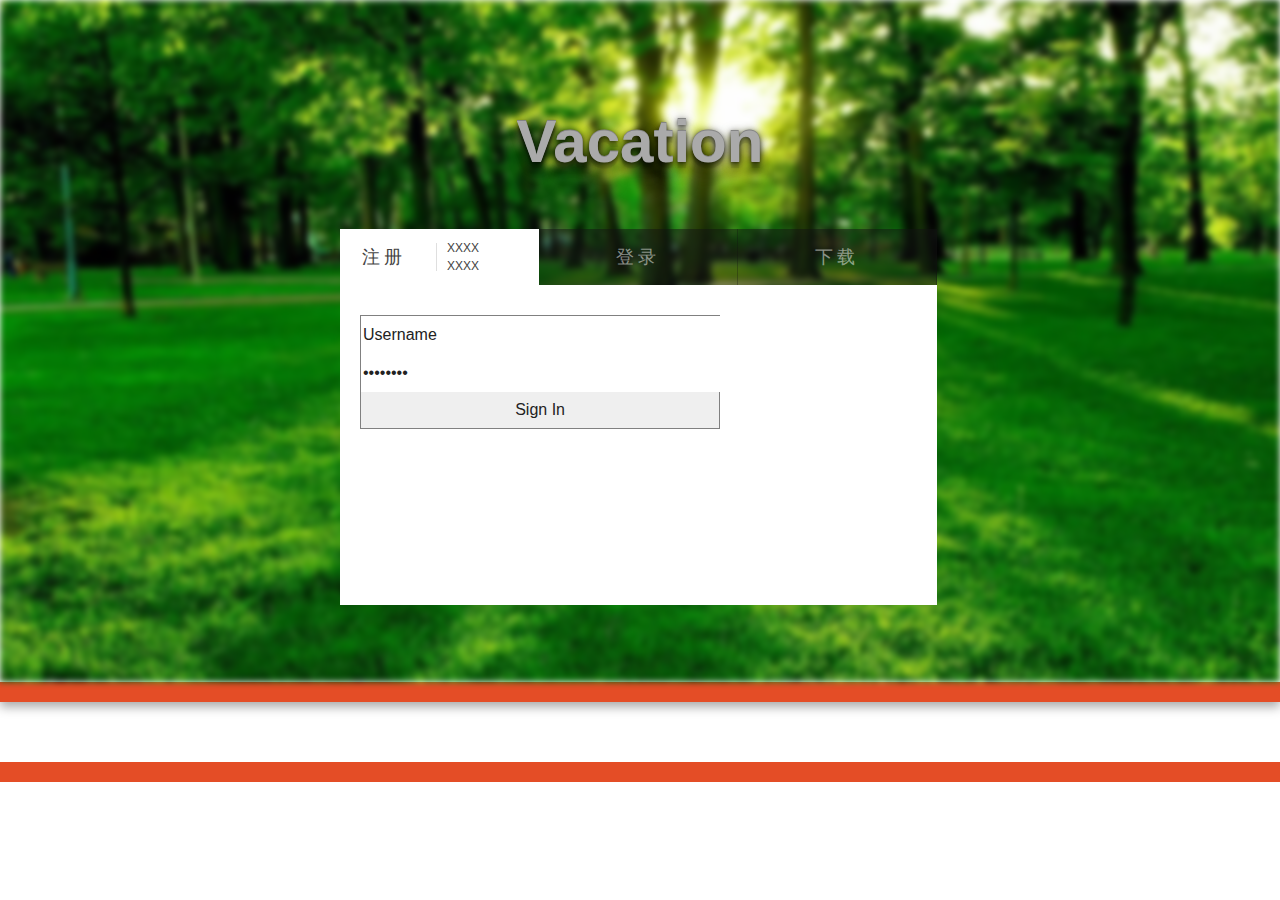
==== login.html @ 7de81071 "sync code 2015-3-31 18:24" ====
<!DOCTYPE html>
<!--[if lt IE 7]>      <html class="no-js lt-ie9 lt-ie8 lt-ie7"> <![endif]-->
<!--[if IE 7]>         <html class="no-js lt-ie9 lt-ie8"> <![endif]-->
<!--[if IE 8]>         <html class="no-js lt-ie9"> <![endif]-->
<!--[if gt IE 8]><!-->
<html class="no-js">
<!--<![endif]-->

<head>
    <meta charset="utf-8">
    <meta http-equiv="X-UA-Compatible" content="IE=edge,chrome=1">
    <title></title>
    <meta name="description" content="">
    <meta name="viewport" content="width=device-width, initial-scale=1">

    <link rel="stylesheet" href="resources/css/normalize.css">
    <link rel="stylesheet" href="resources/css/main.css">
    <link rel="stylesheet" href="resources/css/base.css">

    <script src="js/libs/modernizr-2.6.2-respond-1.1.0.min.js"></script>
</head>

<body>
    <!--[if lt IE 7]>
        <p class="browsehappy">You are using an <strong>outdated</strong> browser. Please <a href="http://browsehappy.com/">upgrade your browser</a> to improve your experience.</p>
    <![endif]-->

    <div class="header-container" id="header-container">
        <header class="clearfix">
            <div id="m-bg-header" class="focuspoint bg-filter" 
                data-focus-x="0" data-focus-y="0" data-image-w="1000" data-image-h="625" >
                <img src="resources/img/header/1.jpg" alt="" />
            </div>
        </header>
        <div id="" class="m-wraper">
            <div class="m-logo">
                <h1 class="gradient-3d-text"><span>Vacation</span></h1>
            </div>
            <div class="m-region">
                <div class="m-links clearfix">
                    <a href="##" class="m-link crt">
                        <span class="regtext">注册</span>
                        <span class="regad">
                            <i class="m-sep">&nbsp;</i>
                            <span>
                                <i>XXXX</i>
                                <i>XXXX</i>
                            </span>
                            <em class="m-icon">&nbsp;</em>
                        </span>
                    </a>
                    <a href="##" class="m-link">登录</a>
                    <a href="##" class="m-link">下载</a>
                </div>
                <div id="" class="m-re-form">
                    <div class="m-login">
                        <form name="login" action="javascript:void(0);" method="post">
                            <fieldset class="clearfix">
                                <div class="m-input"><span class="fontawesome-user"></span>
                                    <input type="text" value="Username" onBlur="if(this.value == '') this.value = 'Username'" onFocus="if(this.value == 'Username') this.value = ''" required>
                                </div>
                                <div class="m-input"><span class="fontawesome-lock"></span>
                                    <input type="password" value="Password" onBlur="if(this.value == '') this.value = 'Password'" onFocus="if(this.value == 'Password') this.value = ''" required>
                                </div>
                                <div class="m-input">
                                    <input type="submit" value="Sign In">
                                </div>
                            </fieldset>
                        </form>
                    </div>
                </div>
            </div>
        </div>
    </div>

    <div class="main-container">
        <div class="main wrapper clearfix">
    
           

        </div>
        <!-- #main -->
    </div>
    <!-- #main-container -->

    <div class="footer-container">
        <footer class="wrapper">
            <h3>footer</h3>
        </footer>
    </div>

    <script src="js/libs/jquery-1.11.1.js"></script>
    <script>
        window.jQuery || document.write('<script src="js/libs/jquery-1.11.1.js"><\/script>')
    </script>
    <script src="js/plugins.js"></script>
    <script src="js/application.js"></script>
    <script>
        (function($) {
            $(document).ready(function() {
                $('.focuspoint').focusPoint();
            });

            $(".m-region .m-link").click(function(){
                var _link = $(this);
                _link.siblings().removeClass("crt").end().addClass("crt");

            });
        }(jQuery));
    </script>

    <!-- Google Analytics: change UA-XXXXX-X to be your site's ID. -->
    <!--
    <script>
    (function(b, o, i, l, e, r) {
        b.GoogleAnalyticsObject = l;
        b[l] || (b[l] =
            function() {
                (b[l].q = b[l].q || []).push(arguments)
            });
        b[l].l = +new Date;
        e = o.createElement(i);
        r = o.getElementsByTagName(i)[0];
        e.src = '//www.google-analytics.com/analytics.js';
        r.parentNode.insertBefore(e, r)
    }(window, document, 'script', 'ga'));
    ga('create', 'UA-XXXXX-X');
    ga('send', 'pageview');
    </script>
    -->
</body>

</html>
---- resources/css/main.css ----
body {
    scrollbar-arrow-color: #000;
    /*三角箭头的颜色*/
    
    scrollbar-face-color: #fff;
    /*立体滚动条的颜色（包括箭头部分的背景色）*/
    
    scrollbar-3dlight-color: #ccc;
    /*立体滚动条亮边的颜色*/
    
    scrollbar-highlight-color: #fff;
    /*滚动条的高亮颜色（左阴影？）*/
    
    scrollbar-shadow-color: #000;
    /*立体滚动条阴影的颜色*/
    
    scrollbar-darkshadow-color: #666;
    /*立体滚动条外阴影的颜色*/
    
    scrollbar-track-color: #999;
    /*立体滚动条背景颜色*/
    
    scrollbar-base-color: #000;
    /*滚动条的基色*/
}
/*---滚动条默认显示样式--*/

::-webkit-scrollbar-thumb {
    background-color: #ccc;
    -webkit-border-radius: 4px;
    border: 2px solid #fff;
}
/*---鼠标点击滚动条显示样式--*/

::-webkit-scrollbar-thumb:hover {
    background-color: #aaa;
}
/*---滚动条大小--*/

::-webkit-scrollbar {
    width: 8px;
}
/*---滚动框背景样式--*/

::-webkit-scrollbar-track-piece {
    background-color: #fff;
    -webkit-border-radius: 0;
}

html, button, input, select, textarea {
    color: #222;
}
html {
    font-size: 1em;
    line-height: 1.4;
}
::-moz-selection {
    background: #b3d4fc;
    text-shadow: none;
}
::selection {
    background: #b3d4fc;
    text-shadow: none;
}
hr {
    display: block;
    height: 1px;
    border: 0;
    border-top: 1px solid #ccc;
    margin: 1em 0;
    padding: 0;
}
audio, canvas, img, video {
    vertical-align: middle;
}
fieldset {
    border: 0;
    margin: 0;
    padding: 0;
}
textarea {
    resize: vertical;
}
.browsehappy {
    margin: 0.2em 0;
    background: #ccc;
    color: #000;
    padding: 0.2em 0;
}
/* ===== Initializr Styles ==================================================
   ========================================================================== */

body {
    font: 16px/26px Helvetica, Helvetica Neue, Arial;
    /*-webkit-backface-visibility: hidden;*/
    -webkit-perspective: 1000;
}
.wrapper {
    width: 90%;
    margin: 0 5%;
}
/* ===================
    ALL: Orange Theme
   =================== */

.header-container {
    border-bottom: 20px solid #e44d26;
}
.footer-container, .main aside {
    border-top: 20px solid #e44d26;
}
.header-container, .footer-container, .main aside {
    background: transparent;
}
.title {
    color: white;
}
/* ==============
    MOBILE: Menu
   ============== */

nav ul {
    margin: 0;
    padding: 0;
}
nav a {
    display: block;
    margin-bottom: 10px;
    padding: 15px 0;
    text-align: center;
    text-decoration: none;
    font-weight: bold;
    color: white;
    background: #e44d26;
}
nav a:hover, nav a:visited {
    color: white;
}
nav a:hover {
    text-decoration: underline;
}
/* ==============
    MOBILE: Main
   ============== */

.main {
    padding: 30px 0;
}
.main article h1 {
    font-size: 2em;
}
.main aside {
    color: white;
    padding: 0px 5% 10px;
}
.footer-container footer {
    color: white;
    padding: 20px 0;
}
/* ===============
    ALL: IE Fixes
   =============== */

.ie7 .title {
    padding-top: 20px;
}
/* ==========================================================================
   Author's custom styles
   ========================================================================== */
/* ==========================================================================
   Media Queries
   ========================================================================== */

@media only screen and (min-width: 480px) {
    /* ====================
    INTERMEDIATE: Menu
   ==================== */
    
    nav a {
        float: left;
        width: 27%;
        margin: 0 1.7%;
        padding: 25px 2%;
        margin-bottom: 0;
    }
    nav li:first-child a {
        margin-left: 0;
    }
    nav li:last-child a {
        margin-right: 0;
    }
    /* ========================
    INTERMEDIATE: IE Fixes
   ======================== */
    
    nav ul li {
        display: inline;
    }
    .oldie nav a {
        margin: 0 0.7%;
    }
}
@media only screen and (min-width: 768px) {
    /* ====================
    WIDE: CSS3 Effects
   ==================== */
    
    .header-container, .main aside {
        -webkit-box-shadow: 0 5px 10px #aaa;
        -moz-box-shadow: 0 5px 10px #aaa;
        box-shadow: 0 5px 10px #aaa;
    }
    /* ============
    WIDE: Menu
   ============ */
    
    .title {
        float: left;
    }
    nav {
        float: right;
        width: 38%;
    }
    /* ============
    WIDE: Main
   ============ */
    
    .main article {
        float: left;
        width: 57%;
    }
    .main aside {
        float: right;
        width: 28%;
    }
}
@media only screen and (min-width: 1140px) {
    /* ===============
    Maximal Width
   =============== */
    
    .wrapper {
        width: 1026px;
        /* 1140px - 10% for margins */
        
        margin: 0 auto;
    }
}
/* ==========================================================================
   Helper classes
   ========================================================================== */

.ir {
    background-color: transparent;
    border: 0;
    overflow: hidden;
    *text-indent: -9999px;
}
.ir:before {
    content: "";
    display: block;
    width: 0;
    height: 150%;
}
.hidden {
    display: none !important;
    visibility: hidden;
}
.visuallyhidden {
    border: 0;
    clip: rect(0 0 0 0);
    height: 1px;
    margin: -1px;
    overflow: hidden;
    padding: 0;
    position: absolute;
    width: 1px;
}
.visuallyhidden.focusable:active, .visuallyhidden.focusable:focus {
    clip: auto;
    height: auto;
    margin: 0;
    overflow: visible;
    position: static;
    width: auto;
}
.invisible {
    visibility: hidden;
}
.clearfix:before, .clearfix:after {
    content: " ";
    display: table;
}
.clearfix:after {
    clear: both;
}
.clearfix {
    *zoom: 1;
}
/* ==========================================================================
   Print styles
   ========================================================================== */

@media print {
    * {
        background: transparent !important;
        color: #000 !important;
        box-shadow: none !important;
        text-shadow: none !important;
    }
    a, a:visited {
        text-decoration: underline;
    }
    a[href]:after {
        content: " (" attr(href) ")";
    }
    abbr[title]:after {
        content: " (" attr(title) ")";
    }
    .ir a:after, a[href^="javascript:"]:after, a[href^="#"]:after {
        content: "";
    }
    pre, blockquote {
        border: 1px solid #999;
        page-break-inside: avoid;
    }
    thead {
        display: table-header-group;
    }
    tr, img {
        page-break-inside: avoid;
    }
    img {
        max-width: 100% !important;
    }
    @page {
        margin: 0.5cm;
    }
    p, h2, h3 {
        orphans: 3;
        widows: 3;
    }
    h2, h3 {
        page-break-after: avoid;
    }
}
---- resources/css/base.css ----
.gradient-3d-text{position:relative;font-family:"Arial",sans-serif;font-size:60px;text-align:center;font-weight:bold;color:#aaa}.gradient-3d-text :after{content:'';position:absolute;display:block;top:0;left:0;height:100%;width:100%}.gradient-3d-text span{text-shadow:0 -1px 0 #858585,0 1px 10px rgba(0,0,0,0.6),0 6px 1px rgba(0,0,0,0.1),0 0 5px rgba(0,0,0,0.2),0 1px 3px rgba(0,0,0,0.3),0 3px 5px rgba(0,0,0,0.2),0 7px 10px rgba(0,0,0,0.25),0 15px 10px rgba(0,0,0,0.2),0 25px 15px rgba(0,0,0,0.15)}#m-bg-header{height:682px;width:100%;max-height:none;max-width:none;overflow:hidden;margin:0;position:relative}#m-bg-header img{position:absolute;left:0;top:0;margin:0;display:block;width:auto;height:auto;min-width:100%;min-height:100%;max-height:none;max-width:none}.bg-filter{-webkit-filter:blur(3px);-moz-filter:blur(3px);-o-filter:blur(3px);-ms-filter:blur(3px);filter:blur(3px)}.m-wraper{position:absolute;width:100%;left:0;top:10%}.m-logo{height:100px;margin:0 auto}.m-region{width:600px;margin:0 auto;position:relative}.m-region .regtext{width:84px;margin-right:8px;text-align:right}.m-region .regad{position:relative;zoom:1;width:102px;font-size:12px;letter-spacing:0;line-height:18px;text-align:left;float:right;padding:10px 0}.m-region .regad span{float:left}.m-region .regad span i{float:left;width:100%;font-weight:normal}.m-region i{font-style:normal}.m-links .crt{color:#444 !important;background:#fff !important;border-color:#fff !important}.m-links .m-link{float:left;width:198px;height:56px;text-align:center;font-size:18px;letter-spacing:4px;line-height:56px;background-color:#111;background-color:rgba(17,17,17,0.5);color:#fff;color:rgba(255,255,255,0.5);border-right:1px solid #111;border-right:1px solid rgba(17,17,17,0.3)}.m-links .m-link:hover{color:#fff}.m-sep{float:left;width:10px;height:28px;margin-top:4px;border-left:1px solid #666;opacity:.2;filter:alpha(opacity=20)}.m-re-form{position:relative;width:597px;height:320px;background-color:#fff}.m-re-form .m-login{position:relative;width:60%;height:60%;margin:auto 0;padding:30px 20px}.m-re-form .m-login .m-input{height:36px;width:100%;margin:0 0;border:1px #808080 solid}.m-re-form .m-login .m-input input{height:100%;width:100%;border:0}
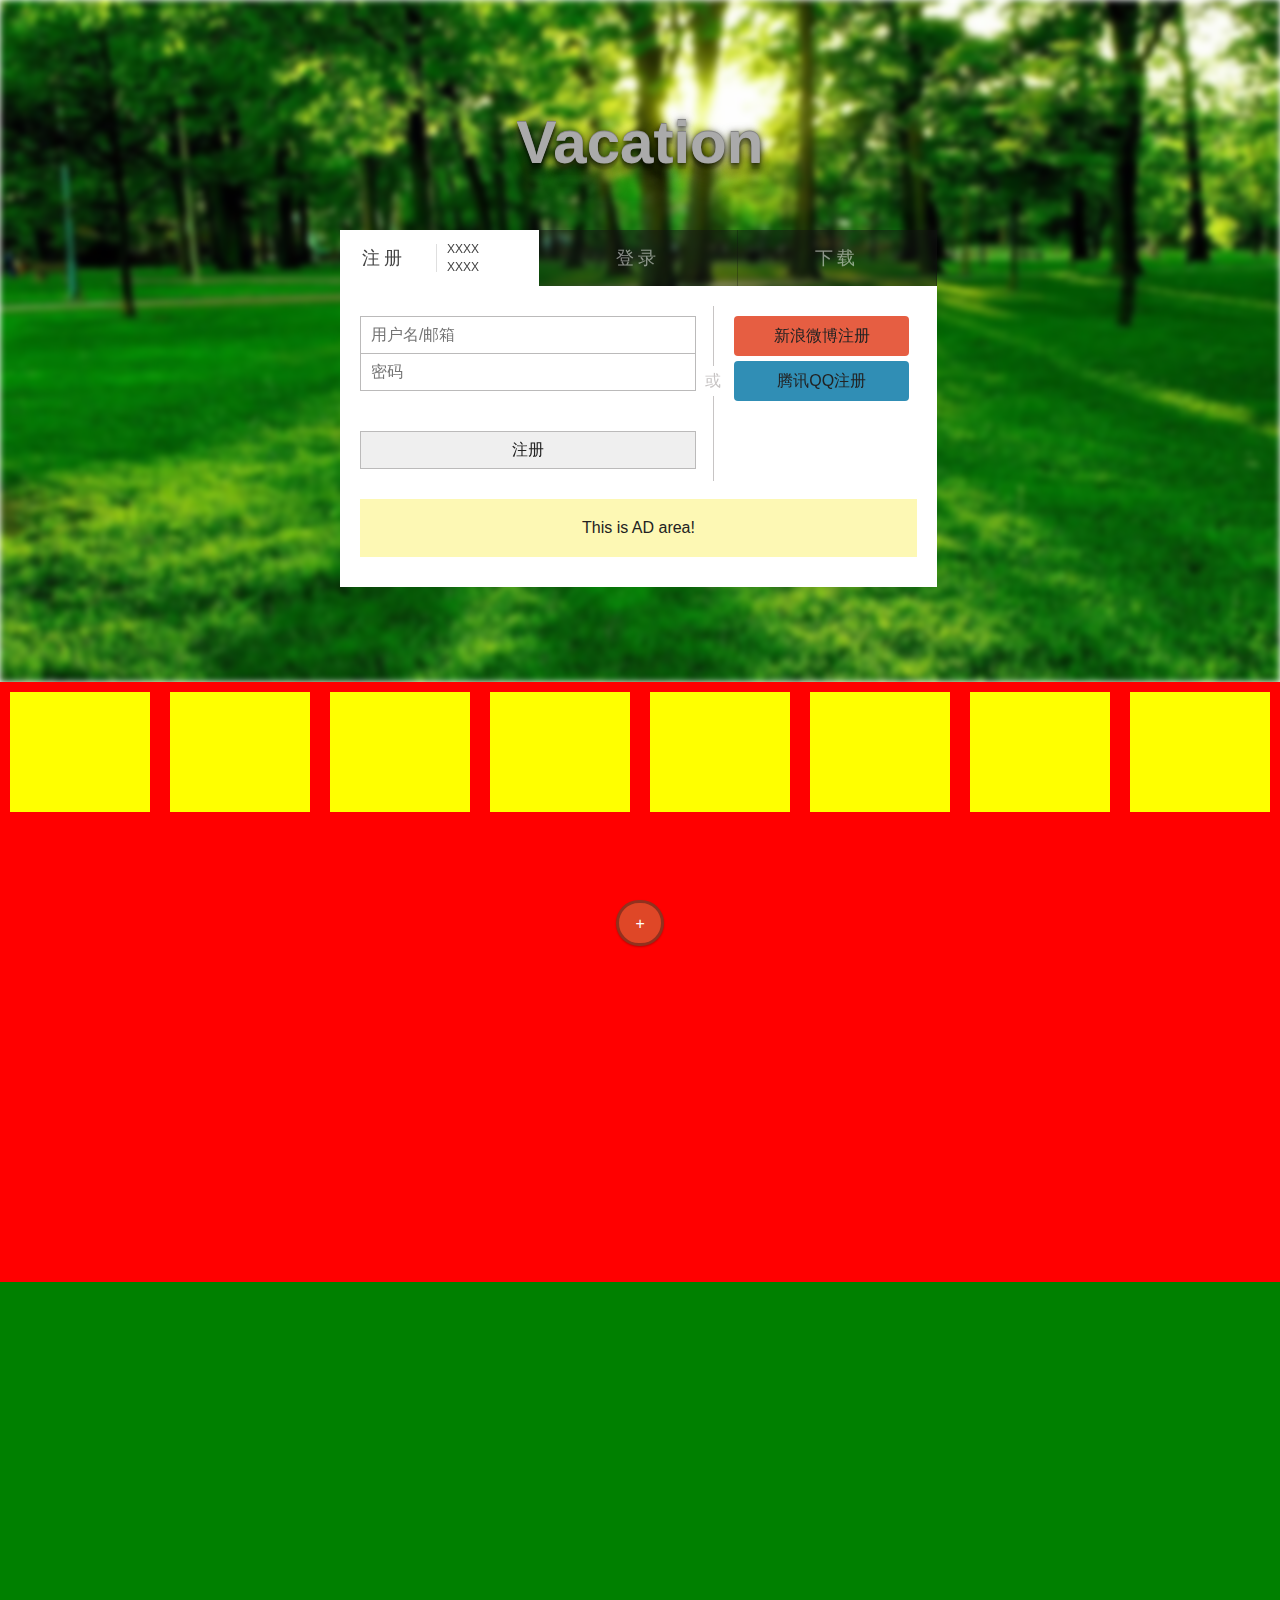
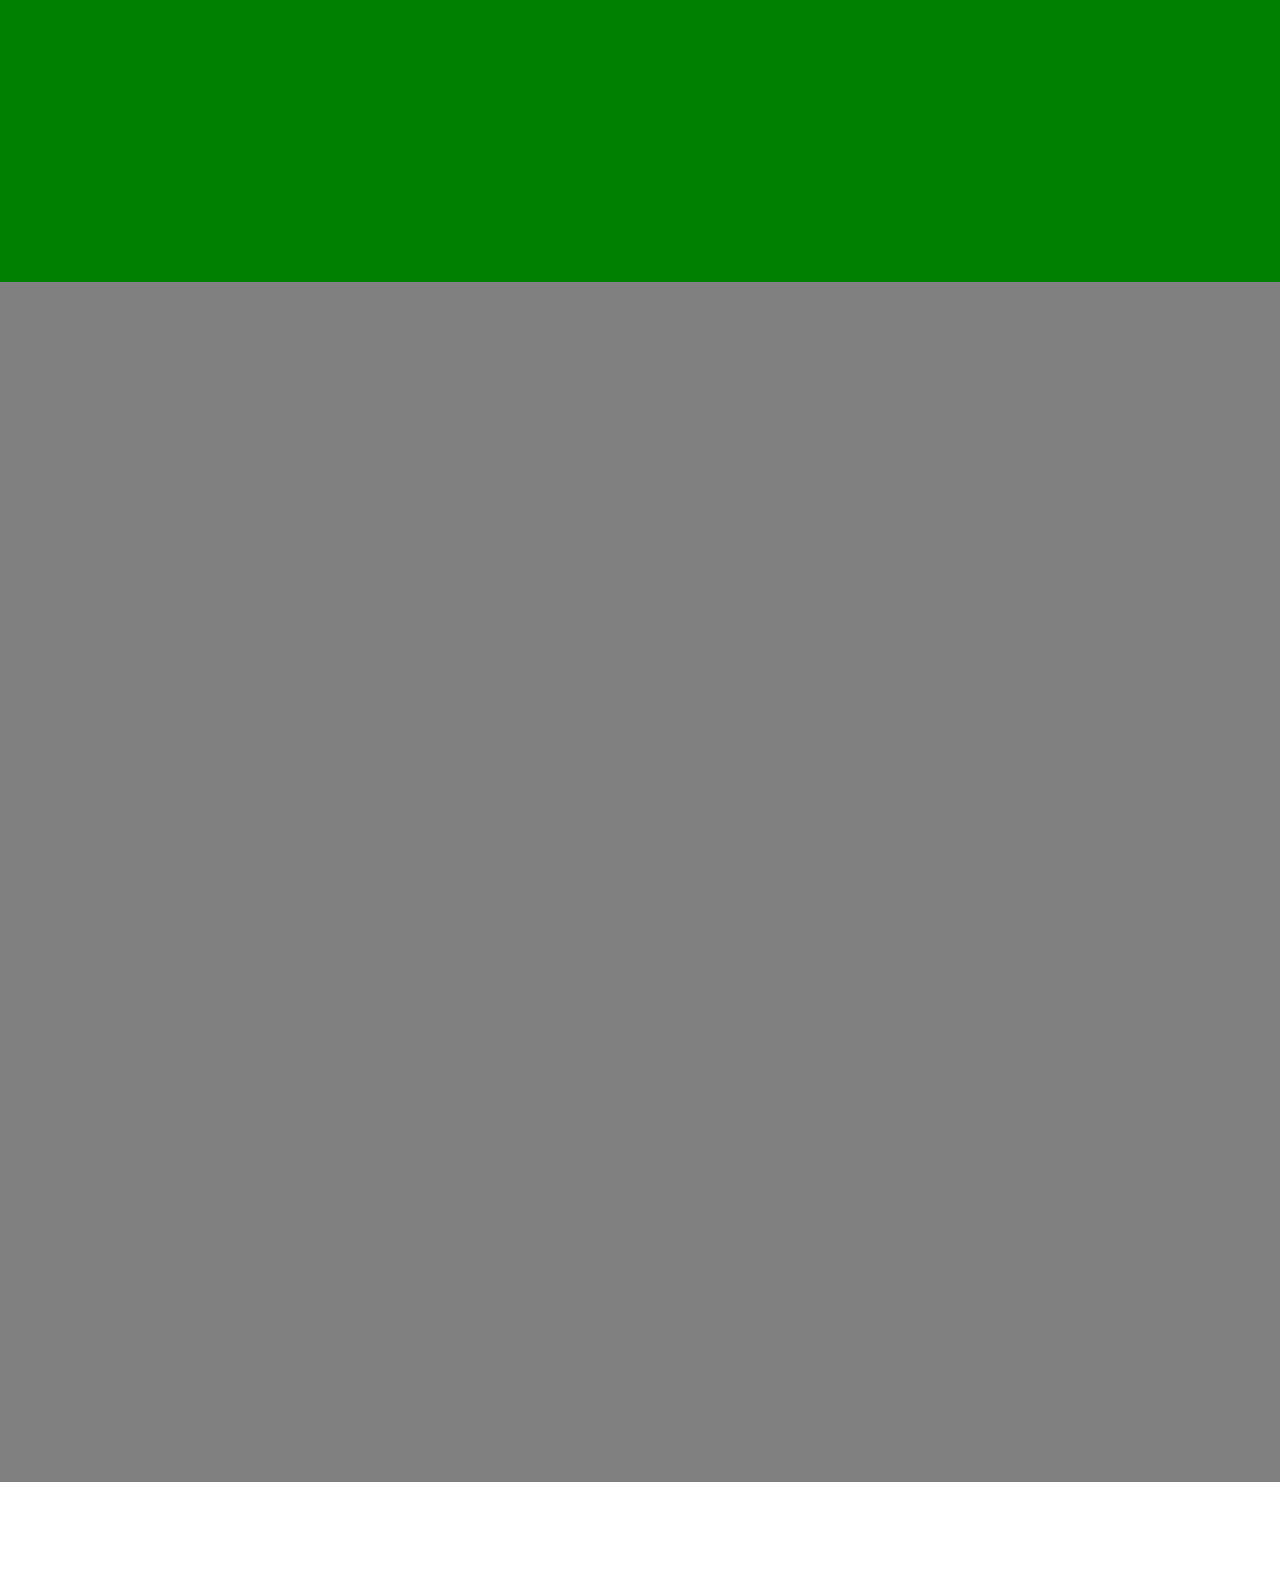
==== commit 76d02525: "sync code" ====
--- a/login.html
+++ b/login.html
@@ -24,72 +24,200 @@
     <!--[if lt IE 7]>
         <p class="browsehappy">You are using an <strong>outdated</strong> browser. Please <a href="http://browsehappy.com/">upgrade your browser</a> to improve your experience.</p>
     <![endif]-->
-
-    <div class="header-container" id="header-container">
-        <header class="clearfix">
-            <div id="m-bg-header" class="focuspoint bg-filter" 
-                data-focus-x="0" data-focus-y="0" data-image-w="1000" data-image-h="625" >
-                <img src="resources/img/header/1.jpg" alt="" />
-            </div>
-        </header>
-        <div id="" class="m-wraper">
-            <div class="m-logo">
-                <h1 class="gradient-3d-text"><span>Vacation</span></h1>
-            </div>
-            <div class="m-region">
-                <div class="m-links clearfix">
-                    <a href="##" class="m-link crt">
-                        <span class="regtext">注册</span>
-                        <span class="regad">
-                            <i class="m-sep">&nbsp;</i>
-                            <span>
-                                <i>XXXX</i>
-                                <i>XXXX</i>
+    <!--loading start-->
+    <div id="m-loading" class="transitionlayer">
+        <div id="loader-wrapper" class="bg-filter"></div>
+        <div class="loader">
+            <div class="line"></div>
+            <div class="line"></div>
+            <div class="line"></div>
+            <div class="line"></div>
+            <div class="line"></div>
+            <div class="line"></div>
+            <div class="subline"></div>
+            <div class="subline"></div>
+            <div class="subline"></div>
+            <div class="subline"></div>
+            <div class="subline"></div>
+            <div class="loader-circle-1"><div class="loader-circle-2"></div></div>
+            <div class="needle"></div>
+            <div class="loading">Loading</div>
+        </div>
+    </div>
+    <!--loading start-->
+    <!--main layer start-->
+    <div class="transitionlayer" id="m-main">
+        <div class="header-container" id="header-container">
+            <!--header bg layer start-->
+            <header class="clearfix">
+                <div id="m-bg-header" class="focuspoint bg-filter" 
+                    data-focus-x="0" data-focus-y="0" data-image-w="1000" data-image-h="625" >
+                    <img src="resources/img/header/1.jpg" alt="" />
+                </div>
+            </header>
+            <!--header bg layer start-->
+            <!--header region and login layer start-->
+            <div id="" class="m-wraper">
+                <div class="m-logo">
+                    <h1 class="gradient-3d-text"><span>Vacation</span></h1>
+                </div>
+                <div class="m-header">
+                    <!--header btns layer start-->
+                    <div class="m-links clearfix">
+                        <a href="##" class="m-link crt">
+                            <span class="regtext">注册</span>
+                            <span class="regad">
+                                <i class="m-sep">&nbsp;</i>
+                                <span>
+                                    <i>XXXX</i>
+                                    <i>XXXX</i>
+                                </span>
+                                <em class="m-icon">&nbsp;</em>
                             </span>
-                            <em class="m-icon">&nbsp;</em>
-                        </span>
-                    </a>
-                    <a href="##" class="m-link">登录</a>
-                    <a href="##" class="m-link">下载</a>
-                </div>
-                <div id="" class="m-re-form">
-                    <div class="m-login">
-                        <form name="login" action="javascript:void(0);" method="post">
-                            <fieldset class="clearfix">
-                                <div class="m-input"><span class="fontawesome-user"></span>
-                                    <input type="text" value="Username" onBlur="if(this.value == '') this.value = 'Username'" onFocus="if(this.value == 'Username') this.value = ''" required>
-                                </div>
-                                <div class="m-input"><span class="fontawesome-lock"></span>
-                                    <input type="password" value="Password" onBlur="if(this.value == '') this.value = 'Password'" onFocus="if(this.value == 'Password') this.value = ''" required>
-                                </div>
-                                <div class="m-input">
-                                    <input type="submit" value="Sign In">
-                                </div>
-                            </fieldset>
-                        </form>
+                        </a>
+                        <a href="##" class="m-link">登录</a>
+                        <a href="##" class="m-link">下载</a>
                     </div>
-                </div>
-            </div>
+                    <!--header btns layer end-->
+                    <div id="" class="m-form clearfix">
+                        <!--header region layer start-->
+                        <div class="m-layer m-region clearfix display">
+                            <form name="login" action="javascript:void(0);" method="post">
+                                <fieldset class="clearfix">
+                                    <div class="m-input"><span class="fontawesome-user"></span>
+                                        <input type="text" placeholder="用户名/邮箱" required>
+                                    </div>
+                                    <div class="m-input"><span class="fontawesome-lock"></span>
+                                        <input type="password" placeholder="密码"  required>
+                                    </div>
+                                    <div class="m-input">
+                                        <input type="submit" value="注册">
+                                    </div>
+                                </fieldset>
+                            </form>
+                            <span class="sep-v-line"></span>
+                            <span class="sep-v-text">或</span>
+                            <ul class="m-re-oth">
+                                <li class="m-re-oth-l">
+                                    <i></i>
+                                    <button id="" class="header-btn">新浪微博注册</button>
+                                </li>
+                                <li class="m-re-oth-l">
+                                    <i></i>
+                                    <button id="" class="header-btn">腾讯QQ注册</button>
+                                </li>
+                            </ul>
+                        </div>
+                        <!--header region layer end-->
+                        <!--header login layer start-->
+                        <div class="m-layer m-login clearfix">
+                            <form name="login" action="javascript:void(0);" method="post">
+                                <fieldset class="clearfix">
+                                    <div class="m-input"><span class="fontawesome-user"></span>
+                                        <input type="text" placeholder="用户名/邮箱" required>
+                                    </div>
+                                    <div class="m-input"><span class="fontawesome-lock"></span>
+                                        <input type="password" placeholder="密码"  required>
+                                    </div>
+                                    <div class="m-input">
+                                        <input type="submit" value="登录">
+                                    </div>
+                                </fieldset>
+                            </form>
+                            <span class="sep-v-line"></span>
+                            <span class="sep-v-text">或</span>
+                            <ul class="m-re-oth">
+                                <li class="m-re-oth-l">
+                                    <i></i>
+                                    <button id="" class="header-btn">新浪微博登录</button>
+                                </li>
+                                <li class="m-re-oth-l">
+                                    <i></i>
+                                    <button id="" class="header-btn">腾讯QQ登录</button>
+                                </li>
+                                <li class="m-re-oth-l">
+                                    <i></i>
+                                    <button id="" class="header-btn">XXXXXXX登录</button>
+                                </li>
+                            </ul>
+                        </div>
+                        <!--header login layer start-->
+                        <div class="m-layer m-app clearfix">
+                            <ul class="m-re-oth clearfix">
+                                <li class="m-re-oth-l">
+                                    <i class="header-icon">IOS</i>
+                                    <button id="" class="header-btn">XXXXXXXXXXX下载</button>
+                                </li>
+                                <li class="m-re-oth-l">
+                                    <i class="header-icon">Andriod</i>
+                                    <button id="" class="header-btn">XXXXXXXXXXX下载</button>
+                                </li>
+                                <li class="m-re-oth-l">
+                                    <i class="header-icon">WinPhone</i>
+                                    <button id="" class="header-btn">XXXXXXXXXXX下载</button>
+                                </li>
+                            </ul>
+                            <img src="resources/img/header/2.png" height="" width="" alt="" class="qrcCode">
+                        </div>
+                        <!--header login layer end-->
+                        <div id="m-ad" class="m-ad clearfix">
+                            <p>This is AD area!</p>
+                        </div>
+                    </div>
+                </div>
+            </div>
+            <!--header region and login layer end-->
+        </div>
+
+        <div class="main-container main-in">
+            <div class="page page1">
+                <div class="m-items-liner">
+                    <ul class="liner-items">
+                        <li class="item"></li>
+                        <li class="item"></li>
+                        <li class="item"></li>
+                        <li class="item"></li>
+                        <li class="item"></li>
+                        <li class="item"></li>
+                        <li class="item"></li>
+                        <li class="item"></li>
+                    </ul>
+                </div>
+            </div>
+            <div class="page page2">
+            </div>
+            <div class="page page3">
+            </div>
+            <div class="page page4">
+            </div>
+            <!-- #main -->
+        </div>
+        <!-- #main-container -->
+
+        <div class="footer-container">
+            <footer class="wrapper">
+                <h3>footer</h3>
+            </footer>
         </div>
     </div>
-
-    <div class="main-container">
-        <div class="main wrapper clearfix">
-    
-           
-
-        </div>
-        <!-- #main -->
+    <div id="main-share">
+        <a href="##" data-linkel="#wheel" class="wheel-button"><i class="customicon-plus">+</i></a>
+        <ul id="wheel">
+            <li class="item"><a href="#home"><i class="customicon-home"></i></a></li>
+            <li class="item"><a href="#home"><i class="customicon-music"></i></a></li>
+            <li class="item"><a href="#home"><i class="customicon-video"></i></a></li>
+            <li class="item"><a href="#home"><i class="customicon-heart"></i></a></li>
+            <li class="item"><a href="#home"><i class="customicon-user"></i></a></li>
+            <li class="item"><a href="#home"><i class="customicon-trash"></i></a></li>
+            <li class="item"><a href="#home"><i class="customicon-envelope"></i></a></li>
+            <li class="item"><a href="#home"><i class="customicon-camera"></i></a></li>
+            <li class="item"><a href="#home"><i class="customicon-picture"></i></a></li>
+            <li class="item"><a href="#home"><i class="customicon-eye-open"></i></a></li>
+        </ul>
     </div>
-    <!-- #main-container -->
-
-    <div class="footer-container">
-        <footer class="wrapper">
-            <h3>footer</h3>
-        </footer>
-    </div>
-
+    <!--main layer end-->
     <script src="js/libs/jquery-1.11.1.js"></script>
+    <script src="js/libs/jquery.wheelmenu.js"></script>
     <script>
         window.jQuery || document.write('<script src="js/libs/jquery-1.11.1.js"><\/script>')
     </script>
@@ -101,10 +229,22 @@
                 $('.focuspoint').focusPoint();
             });
 
-            $(".m-region .m-link").click(function(){
+            $(".m-links .m-link").click(function(){
                 var _link = $(this);
                 _link.siblings().removeClass("crt").end().addClass("crt");
-
+                $(".m-layer").eq(_link.index()).siblings().removeClass("display").end().addClass("display");
+
+            });
+
+            $(".wheel-button").wheelmenu({
+                trigger: "click",
+                animation: "fly",
+                animationSpeed: "fast"
+            });
+
+            $("#m-loading").animate({
+                opacity:0,
+                zIndex:-1
             });
         }(jQuery));
     </script>
--- a/resources/css/main.css
+++ b/resources/css/main.css
@@ -92,8 +92,8 @@
 
 body {
     font: 16px/26px Helvetica, Helvetica Neue, Arial;
-    /*-webkit-backface-visibility: hidden;*/
-    -webkit-perspective: 1000;
+    -webkit-backface-visibility: hidden;
+    /*-webkit-perspective: 1000;*/
 }
 .wrapper {
     width: 90%;
@@ -104,10 +104,10 @@
    =================== */
 
 .header-container {
-    border-bottom: 20px solid #e44d26;
+    /*border-bottom: 20px solid #e44d26;*/
 }
 .footer-container, .main aside {
-    border-top: 20px solid #e44d26;
+    /*border-top: 20px solid #e44d26;*/
 }
 .header-container, .footer-container, .main aside {
     background: transparent;
@@ -206,9 +206,9 @@
    ==================== */
     
     .header-container, .main aside {
-        -webkit-box-shadow: 0 5px 10px #aaa;
+        /*-webkit-box-shadow: 0 5px 10px #aaa;
         -moz-box-shadow: 0 5px 10px #aaa;
-        box-shadow: 0 5px 10px #aaa;
+        box-shadow: 0 5px 10px #aaa;*/
     }
     /* ============
     WIDE: Menu
--- a/resources/css/base.css
+++ b/resources/css/base.css
@@ -1 +1 @@
-.gradient-3d-text{position:relative;font-family:"Arial",sans-serif;font-size:60px;text-align:center;font-weight:bold;color:#aaa}.gradient-3d-text :after{content:'';position:absolute;display:block;top:0;left:0;height:100%;width:100%}.gradient-3d-text span{text-shadow:0 -1px 0 #858585,0 1px 10px rgba(0,0,0,0.6),0 6px 1px rgba(0,0,0,0.1),0 0 5px rgba(0,0,0,0.2),0 1px 3px rgba(0,0,0,0.3),0 3px 5px rgba(0,0,0,0.2),0 7px 10px rgba(0,0,0,0.25),0 15px 10px rgba(0,0,0,0.2),0 25px 15px rgba(0,0,0,0.15)}#m-bg-header{height:682px;width:100%;max-height:none;max-width:none;overflow:hidden;margin:0;position:relative}#m-bg-header img{position:absolute;left:0;top:0;margin:0;display:block;width:auto;height:auto;min-width:100%;min-height:100%;max-height:none;max-width:none}.bg-filter{-webkit-filter:blur(3px);-moz-filter:blur(3px);-o-filter:blur(3px);-ms-filter:blur(3px);filter:blur(3px)}.m-wraper{position:absolute;width:100%;left:0;top:10%}.m-logo{height:100px;margin:0 auto}.m-region{width:600px;margin:0 auto;position:relative}.m-region .regtext{width:84px;margin-right:8px;text-align:right}.m-region .regad{position:relative;zoom:1;width:102px;font-size:12px;letter-spacing:0;line-height:18px;text-align:left;float:right;padding:10px 0}.m-region .regad span{float:left}.m-region .regad span i{float:left;width:100%;font-weight:normal}.m-region i{font-style:normal}.m-links .crt{color:#444 !important;background:#fff !important;border-color:#fff !important}.m-links .m-link{float:left;width:198px;height:56px;text-align:center;font-size:18px;letter-spacing:4px;line-height:56px;background-color:#111;background-color:rgba(17,17,17,0.5);color:#fff;color:rgba(255,255,255,0.5);border-right:1px solid #111;border-right:1px solid rgba(17,17,17,0.3)}.m-links .m-link:hover{color:#fff}.m-sep{float:left;width:10px;height:28px;margin-top:4px;border-left:1px solid #666;opacity:.2;filter:alpha(opacity=20)}.m-re-form{position:relative;width:597px;height:320px;background-color:#fff}.m-re-form .m-login{position:relative;width:60%;height:60%;margin:auto 0;padding:30px 20px}.m-re-form .m-login .m-input{height:36px;width:100%;margin:0 0;border:1px #808080 solid}.m-re-form .m-login .m-input input{height:100%;width:100%;border:0}+.display{display:block !important}.gradient-3d-text{position:relative;font-family:"Arial",sans-serif;font-size:60px;text-align:center;font-weight:bold;color:#aaa}.gradient-3d-text :after{content:'';position:absolute;display:block;top:0;left:0;height:100%;width:100%}.gradient-3d-text span{text-shadow:0 -1px 0 #858585,0 1px 10px rgba(0,0,0,0.6),0 6px 1px rgba(0,0,0,0.1),0 0 5px rgba(0,0,0,0.2),0 1px 3px rgba(0,0,0,0.3),0 3px 5px rgba(0,0,0,0.2),0 7px 10px rgba(0,0,0,0.25),0 15px 10px rgba(0,0,0,0.2),0 25px 15px rgba(0,0,0,0.15)}#m-bg-header{height:682px;width:100%;max-height:none;max-width:none;overflow:hidden;margin:0;position:relative}#m-bg-header img{position:absolute;left:0;top:0;margin:0;display:block;width:auto;height:auto;min-width:100%;min-height:100%;max-height:none;max-width:none}.bg-filter{-webkit-filter:blur(3px);-moz-filter:blur(3px);-o-filter:blur(3px);-ms-filter:blur(3px);filter:blur(3px)}.m-wraper{position:absolute;width:100%;left:0;top:10%}.m-logo{height:100px;margin:0 auto}.m-header{width:600px;margin:0 auto;position:relative}.m-header .regtext{width:84px;margin-right:8px;text-align:right}.m-header .regad{position:relative;zoom:1;width:102px;font-size:12px;letter-spacing:0;line-height:18px;text-align:left;float:right;padding:10px 0}.m-header .regad span{float:left}.m-header .regad span i{float:left;width:100%;font-weight:normal}.m-header i{font-style:normal}.m-links .crt{color:#444 !important;background:#fff !important;border-color:#fff !important;-webkit-transition:all .3s ease-in-out;-moz-transition:all .3s ease-in-out;-o-transition:all .3s ease-in-out;transition:all .3s ease-in-out}.m-links .m-link{float:left;width:198px;height:56px;text-align:center;font-size:18px;letter-spacing:4px;line-height:56px;background-color:#111;background-color:rgba(17,17,17,0.5);color:#fff;color:rgba(255,255,255,0.5);border-right:1px solid #111;border-right:1px solid rgba(17,17,17,0.3)}.m-links .m-link:hover{color:#fff}.m-form{position:relative;float:left;width:597px;background-color:#fff;box-sizing:border-box;padding:30px 20px}.m-form .m-layer{position:relative;float:left;width:100%;display:none}.m-form .m-layer form{position:relative;float:left;width:60%;height:60%;margin:auto 0}.m-form .m-layer .m-input{height:36px;width:100%;margin:0 0;border:1px #bbbaba solid}.m-form .m-layer .m-input input{height:100%;width:100%;border:0;box-sizing:border-box;padding:0 10px;outline:none}.m-form .m-layer .m-input:nth-child(2){border-top:0}.m-form .m-layer .m-input:nth-child(3){margin-top:40px}.m-form .m-layer .sep-v-line{position:absolute;left:353px;top:-10px;width:1px;height:175px;background-color:#c7c4c4}.m-form .m-layer .sep-v-text{position:absolute;width:20px;height:30px;left:345px;top:50px;color:#c7c4c4;line-height:30px;background-color:#fff}.m-form .m-layer .m-re-oth{position:relative;float:left;width:175px;height:60%;margin:auto 0;padding:0;margin-left:40px;list-style:none}.m-form .m-layer .m-re-oth .m-re-oth-l{height:40px}.m-form .m-layer .m-re-oth .m-re-oth-l .header-btn{height:100%;width:100%;border:none;background-color:#e65e42;border-radius:4px}.m-form .m-layer .m-re-oth .m-re-oth-l:nth-child(2){margin:5px 0}.m-form .m-layer .m-re-oth .m-re-oth-l:nth-child(2) .header-btn{background-color:#308eb5}.m-form .m-ad{position:relative;float:left;width:100%;text-align:center;background-color:#fdf8b4;box-sizing:border-box;margin-top:30px}.m-form .m-ad p{box-sizing:border-box}.m-form .m-app .m-re-oth{width:60%;margin-left:0}.m-form .m-app .m-re-oth .header-icon{width:30%;display:inline-block}.m-form .m-app .m-re-oth .header-btn{width:66% !important}.m-form .m-app .qrcCode{position:relative;float:right;width:200px;height:200px}#m-main{top:0;left:0;width:100%;height:100%}.main-in{animation-name:main-in;animation:main-in .5s alternate;-webkit-animation:main-in .5s alternate;-moz-animation:main-in .5s alternate}@-webkit-keyframes main-in{0%{margin-top:100px}100%{margin-top:0}}@-moz-keyframes main-in{0%{margin-top:100px}100%{margin-top:0}}.main-container{background-color:#f00;position:relative;top:0;left:0;width:100%;box-sizing:border-box}.main-container .main{position:absolute;top:0;left:0;width:100%;height:auto;box-sizing:border-box}.page{position:relative;left:0;right:0;width:100%;height:600px;box-sizing:border-box;background-color:#808080}.page1{background-color:#f00}.page2{background-color:#008000}.liner-items{display:flex;flex-flow:row wrap;list-style:none;margin:0;padding:0}.liner-items .item{flex:1;min-width:120px;height:120px;margin:10px;background-color:#ff0}#main-share .wheel-button{position:relative}#main-share .wheel{margin:0;padding:0;list-style:none;width:200px;height:200px;visibility:hidden;position:relative;display:none}#main-share .wheel li{overflow:hidden;float:left}#main-share .wheel li a{display:block}#main-share .pointer{color:#34495e;font-family:'Pacifico',cursive;font-size:22px;margin-top:-15px}#main-share .wheel-button,#main-share .wheel-button:visited{background:#df4727;padding:10px 11px;text-align:center;border-radius:50px;width:20px;height:20px;color:#fff;display:block;margin:0 auto;border:3px solid #92311e;box-shadow:0 1px 2px rgba(0,0,0,0.25);-moz-box-shadow:0 1px 2px rgba(0,0,0,0.25);-webkit-box-shadow:0 1px 2px rgba(0,0,0,0.25)}#main-share .wheel-button:hover{color:#fff}#main-share .wheel-button i,#main-share .wheel li i{position:relative;width:20px;height:20px;-moz-transition:all 1s ease;-webkit-transition:all 1s ease;-o-transition:all 1s ease;transition:all 1s ease;display:block;line-height:140%}#main-share .wheel-button.active i{transform:rotate(135deg);-ms-transform:rotate(135deg);-webkit-transform:rotate(135deg)}#main-share .wheel li a,#main-share .wheel li a:visited{background:rgba(0,0,0,0.65);border-radius:50px;padding:10px;text-align:center;width:20px;height:20px;border:1px solid #000;box-shadow:0 1px 2px rgba(0,0,0,0.25),inset 0 1px 1px rgba(255,255,255,0.5);-moz-box-shadow:0 1px 2px rgba(0,0,0,0.25),inset 0 1px 1px rgba(255,255,255,0.5);-webkit-box-shadow:0 1px 2px rgba(0,0,0,0.25),inset 0 1px 1px rgba(255,255,255,0.5);color:#fff;-moz-transition:all .25s ease;-webkit-transition:all .25s ease;-o-transition:all .25s ease;transition:all .25s ease}#main-share .wheel li a:hover{background:rgba(0,0,0,0.8)}body{position:absolute;top:0;left:0;width:100%;height:100%}#m-loading{position:fixed;left:0;right:0;top:0;bottom:0;background-color:#000;z-index:9}.transitionlayer{-webkit-transition:all .3s ease-in-out;-moz-transition:all .3s ease-in-out;-o-transition:all .3s ease-in-out;transition:all .3s ease-in-out}#loader-wrapper{position:absolute;left:0;top:0;right:0;bottom:0;background:#000;z-index:15;overflow:hidden}.loader{width:150px;height:150px;border:1px #fff solid;position:absolute;left:50%;top:50%;margin:-75px 0 0 -75px;border-radius:50%;z-index:15}.loader .loading{font-size:10px;position:absolute;width:100%;text-align:center;line-height:14px;font-family:'Century Gothic',sans-serif;font-style:italic;left:0;top:50%;margin-top:20px;color:#fff;font-weight:bold;text-transform:uppercase}.loader-circle-1{width:138px;height:138px;left:5px;top:5px;border:1px #fff solid;border-radius:50%;position:absolute;border-right-color:transparent;-webkit-animation:spin 3s linear infinite;animation:spin 3s linear infinite}.loader-circle-2{width:126px;height:126px;left:5px;top:5px;border:1px transparent solid;border-radius:50%;position:absolute;border-right-color:#e81512;-webkit-animation:spin 5s linear infinite;animation:spin 5s linear infinite}.loader .line{width:10px;height:2px;background:#fff;position:absolute}.loader .line:nth-child(1){left:16px;top:50%;margin-top:-1px}.loader .line:nth-child(2){transform:rotate(45deg);-moz-transform:rotate(45deg);-webkit-transform:rotate(45deg);-ms-transform:rotate(45deg);left:33px;top:33px}.loader .line:nth-child(3){top:16px;left:50%;width:2px;height:10px}.loader .line:nth-child(4){transform:rotate(135deg);-moz-transform:rotate(135deg);-webkit-transform:rotate(135deg);-ms-transform:rotate(135deg);right:33px;top:33px}.loader .line:nth-child(5){right:16px;top:50%;margin-top:-1px}.loader .line:nth-child(6){transform:rotate(45deg);-moz-transform:rotate(45deg);-webkit-transform:rotate(45deg);-ms-transform:rotate(45deg);right:33px;bottom:33px;background:#e81512}.loader .subline{position:absolute;width:3px;height:2px;background:#fff}.loader .subline:nth-child(7){transform:rotate(22.5deg);-moz-transform:rotate(22.5deg);-webkit-transform:rotate(22.5deg);-ms-transform:rotate(22.5deg);left:21px;top:50px}.loader .subline:nth-child(8){transform:rotate(67.5deg);-moz-transform:rotate(67.5deg);-webkit-transform:rotate(67.5deg);-ms-transform:rotate(67.5deg);left:50px;top:21px}.loader .subline:nth-child(9){transform:rotate(112.5deg);-moz-transform:rotate(112.5deg);-webkit-transform:rotate(112.5deg);-ms-transform:rotate(112.5deg);right:50px;top:21px}.loader .subline:nth-child(10){transform:rotate(157.5deg);-moz-transform:rotate(157.5deg);-webkit-transform:rotate(157.5deg);-ms-transform:rotate(157.5deg);right:21px;top:50px}.loader .subline:nth-child(11){transform:rotate(22.5deg);-moz-transform:rotate(22.5deg);-webkit-transform:rotate(22.5deg);-ms-transform:rotate(22.5deg);right:20px;bottom:49px;background:#e81512}.loader .needle{width:14px;height:14px;border-radius:50%;border:1px #fff solid;position:absolute;left:50%;top:50%;margin:-8px 0 0 -8px;z-index:1;-webkit-animation:pegIt 3s infinite ease-in-out;animation:pegIt 3s infinite ease-in-out}.loader .needle:before{content:"";width:0;height:0;border-style:solid;border-width:3.5px 50px 3.5px 0;border-color:transparent #e81512 transparent transparent;position:absolute;right:50%;top:50%;margin:-3.5px 0 0 0;border-radius:0 50% 50% 0}@keyframes pegIt{0%{transform:rotate(0deg)}16%{transform:rotate(75deg)}25%{transform:rotate(55deg)}30%{transform:rotate(90deg)}36%{transform:rotate(170deg)}42%{transform:rotate(150deg)}50%{transform:rotate(227deg)}100%{transform:rotate(0deg)}}@-webkit-keyframes pegIt{0%{-webkit-transform:rotate(0deg)}16%{-webkit-transform:rotate(75deg)}25%{-webkit-transform:rotate(55deg)}30%{-webkit-transform:rotate(90deg)}36%{-webkit-transform:rotate(170deg)}42%{-webkit-transform:rotate(150deg)}50%{-webkit-transform:rotate(227deg)}100%{-webkit-transform:rotate(0deg)}}@-webkit-keyframes spin{0%{-webkit-transform:rotate(0deg)}100%{-webkit-transform:rotate(360deg)}}@keyframes spin{0%{transform:rotate(0deg)}100%{transform:rotate(360deg)}}.m-sep{float:left;width:10px;height:28px;margin-top:4px;border-left:1px solid #666;opacity:.2;filter:alpha(opacity=20)}